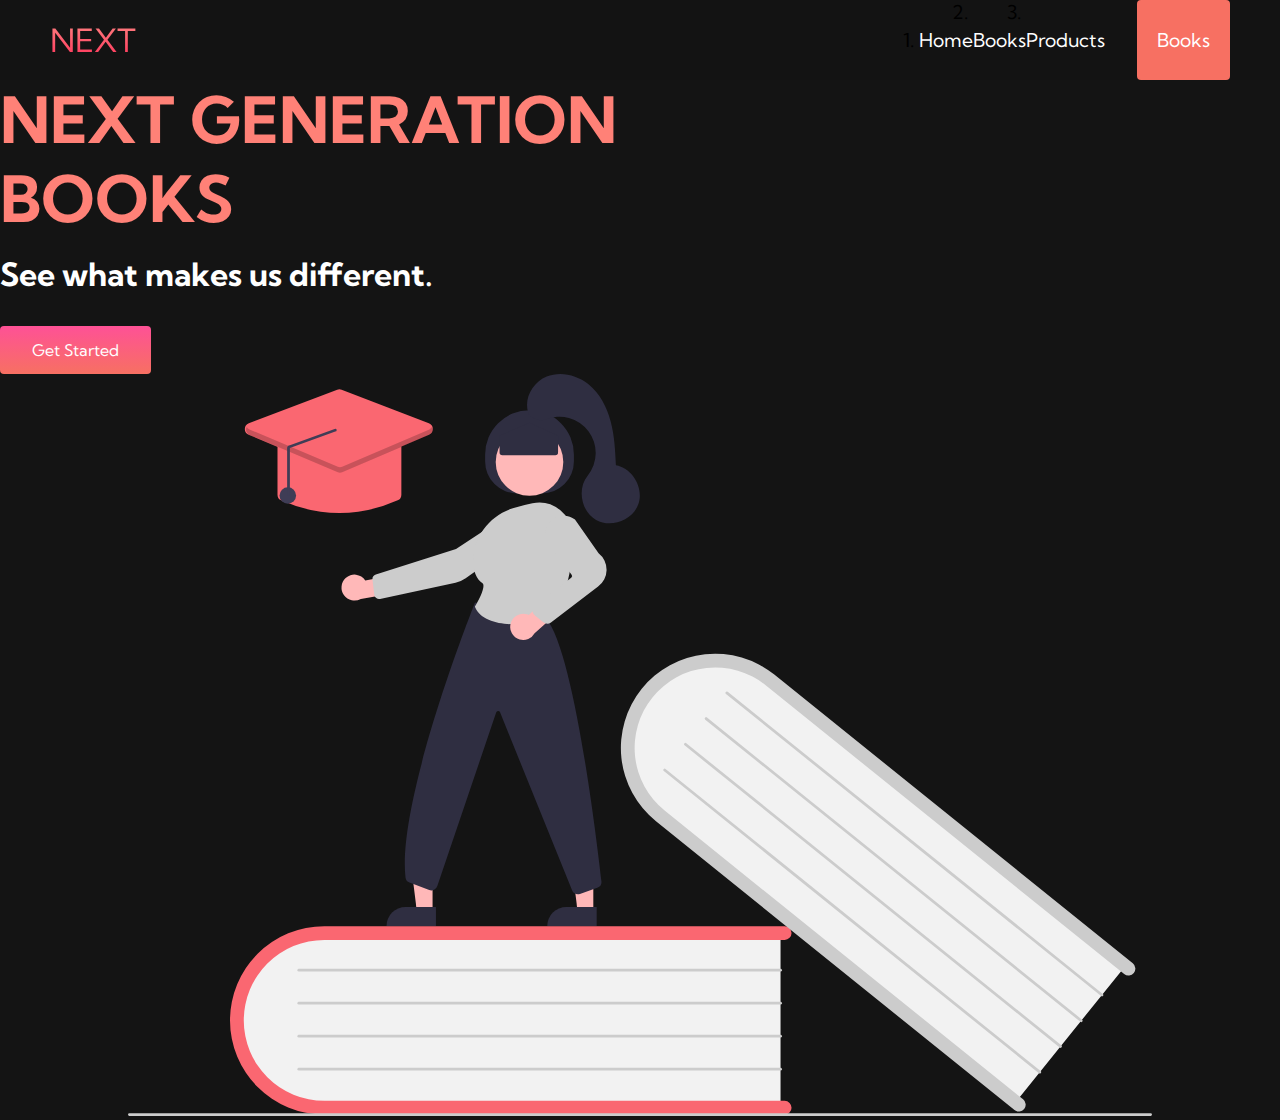
==== index.html @ 2623f361 "I continued adding more things." ====
<!DOCTYPE html>
<html lang="en">
    <head>
        <meta charset="UTF-8">
        <meta name="viewport" content="width=device-width, initial-scale=1.0">
        <title>
            BookNest: Your Home for Literary Treasures
        </title>
        <link rel="stylesheet" href="styles.css">
        <link href="https://fonts.googleapis.com/css2?family=Kumbh+Sans:wght@100..900&display=swap" rel="stylesheet">
    </head>
    <body>
        <nav class="navbar">
            <div class="navbar__container">
                <a href="/" id="navbar__logo">NEXT</a>
                <div class="navbar__toggle" id="mobile-menu">
                    <span class="bar"></span>
                    <span class="bar"></span>
                    <span class="bar"></span>
                </div>
                <ul class="navbar__menu">
                    <li class="navbar__item">
                        <a href="/" class="navbar__links">
                            Home
                        </a>
                    </li>
                    <li class="navbar__item"></li>
                        <a href="/books.html" class="navbar__links">
                            Books
                        </a>
                    </li>
                    <li class="navbar__item"></li>
                        <a href="/" class="navbar__links">
                            Products
                        </a>
                    </li>
                    <li class="navbar__btn"></li>
                        <a href="/" class="button">
                            Books
                        </a>
                    </li>
                </ul>
            </div>
        </nav>

        <!-- Hero Section -->
        <div class="main">
            <div class="main__contain">
                <div class="main__content">
                    <h1>NEXT GENERATION</h1>
                    <h2>BOOKS</h2>
                    <p>See what makes us different.</p>
                    <button class="main__btn"><a href="/">Get Started</a></button>
                </div>
                <div class="main__img--container">
                    <img src="images/pic1.svg" alt="pic" id="main__img">
                </div>
            </div>
        </div>

        <script src="app.js">
        </script>
    </body>
</html>
---- styles.css ----
*{
    box-sizing:border-box;
    margin: 0;
    padding: 0;
    font-family: 'Kumbh Sans', sans-serif;
}

.navbar{
    background: #131313;
    height: 80px;
    display: flex;
    justify-content: center;
    align-items: center;
    font-size: 1.2rem;
    position: sticky;
    top: 0;
    z-index: 999;
}

.navbar__container{
    display:flex;
    justify-content:space-between;
    height: 80px;
    z-index: 1;
    width: 100%;
    max-width:1300px;
    margin: 0 auto;
    padding: 0 50px;
}

#navbar__logo{
    background-color:#ff8177;
    background-image: linear-gradient(to top, #ff0844 0%, #ffb199 100%);
    background-size: 100%;
    -webkit-background-clip: text;
    -moz-background-clip: text;
    -webkit-text-fill-color: transparent;
    -moz-text-fill-color: transparent;
    display: flex;
    align-items: center;
    cursor: pointer;
    text-decoration: none;
    font-size: 2rem;
}

.fa-gem{
    margin-right: 0.5rem;
}

.navbar__menu{
    display:flex;
    align-items: center;
    list-style: non;
    text-align: center;
}

.navbar__item{
    height: 80px;
}

.navbar__links{
    color: #fff;
    display: flex;
    align-items: center;
    justify-content: center;
    text-decoration: none;
    padding: 0 1 rem;
    height: 100%;
}

.navbar__btn{
    display: flex;
    justify-content: center;
    align-items: center;
    padding: 0 1rem;
    width: 100%;
}

.button {
    display: flex;
    justify-content: center;
    align-items: center;
    text-decoration: none;
    padding: 10px 20px;
    height: 100%;
    width: 100%;
    border: none;
    outline: none;
    border-radius: 4px;
    background: #f77062;
    color: #fff;
}

.button:hover {
    background: #9c4137;
    transition: all 0.3s ease;
}

.navbar__links:hover {
    color: #f77062;
    transition: all 0.3s ease;
}

@media screen and (max-width: 960px) {
    .navbar__menu {
        display: grid;
        grid-template-columns: auto;
        margin: 0;
        width: 100%;
        position: absolute;
        top: -1000px;
        opacity: 0;
        transition: all 0.5s ease;
        height: 50vh;
        z-index: -1;
        background: #131313;
    }

    .navbar__menu.active {
        background: #131313;
        top: 100%;
        opacity: 1;
        transition: all 0.5s ease;
        z-index: 99;
        height: 50vh;
        font-size: 1.6rem;
    }

    #navbar__logo {
        padding-left: 25px;
    }

    .navbar__toggle .bar {
        width: 25px;
        height: 3px;
        margin: 5px auto;
        transition: all 0.3s ease-in-out;
        background: #fff;
    }

    .navbar__item {
        width: 100%;
    }

    .navbar__links {
        text-align: center;
        padding: 2rem;
        width: 100%;
        display: table;
    }

    #mobile-menu {
        position: absolute;
        top: 20%;
        right: 5%;
        transform: translate(5%, 20%);
    }

    .navbar__btn {
        padding-bottom: 2rem;
    }

    .button {
        display: flex;
        justify-content: center;
        align-items: center;
        width: 80%;
        height: 80px;
        margin: 0;
    }

    .navbar__toggle .bar {
        display: block;
        cursor: pointer;
    }

    #mobile-menu.is-active .bar:nth-child(2) {
        opacity: 0;
    }

    #mobile-menu.is-active .bar:nth-child(1) {
        transform: translateY(8px) rotate(45deg);
    }

    #mobile-menu.is-active .bar:nth-child(3) {
        transform: translateY(-8px) rotate(-45deg);
    }
}

/* Hero Sction CSS */
.main {
    background-color: #141414;
}

.main__container {
    display: grind;
    grid-template-columns: 1fr 1fr;
    align-items: center;
    justify-self: center;
    margin: 0 auto;
    height: 90vh;
    background-color: #141414;
    z-index: 1;
    width: 100%;
    max-width: 1300px;
    padding: 0 50px;
}

.main__content h1 {
    font-size: 4rem;
    background-color: #ff8177;
    background-image: linear-gradient(to top, #ff0844 0% #ffb199 100%);
    background-size: 100%;
    -webkit-background-clip: text;
    -moz-background: text;
    -webkit-text-fill-color: transparent;
    -moz-text-fill-color: transparent;
}

.main__content h2 {
    font-size: 4rem;
    background-color: #ff8177;
    background-image: linear-gradient(to top, #b721ff 0% #21d4fd 100%);
    background-size: 100%;
    -webkit-background-clip: text;
    -moz-background: text;
    -webkit-text-fill-color: transparent;
    -moz-text-fill-color: transparent;
}

.main__content p {
    margin-top: 1rem;
    font-size: 2rem;
    font-weight: 700;
    color: #fff;
}

.main__btn {
    font-size: 1rem;
    background-image: linear-gradient(to top, #f77062 0%, #fe5196 100%);
    padding: 14px 32px;
    border: none;
    border-radius: 4px;
    color: #fff;
    margin-top: 2rem;
    cursor: pointer;
    position: relative;
    transition:all 0.35s;
    outline: none;
}

.main__btn a {
    position: relative;
    z-index: 2;
    color: #fff;
    text-decoration: none;
}

.main__btn:after {
    position: absolute;
    content: '';
    top: 0;
    left: 0;
    width: 0;
    height: 100%;
    background: #9c4137;
    transition: all 0.35s;
    border-radius: 4px;
}

.main__btn:hover {
    color: #fff;
}

.main__btn:hover:after {
    width: 100%;
}

.main__img--container {
    text-align: center
}

#main__img {
    height: 80%;
    width: 80%
}

/* Mobile Responsive */
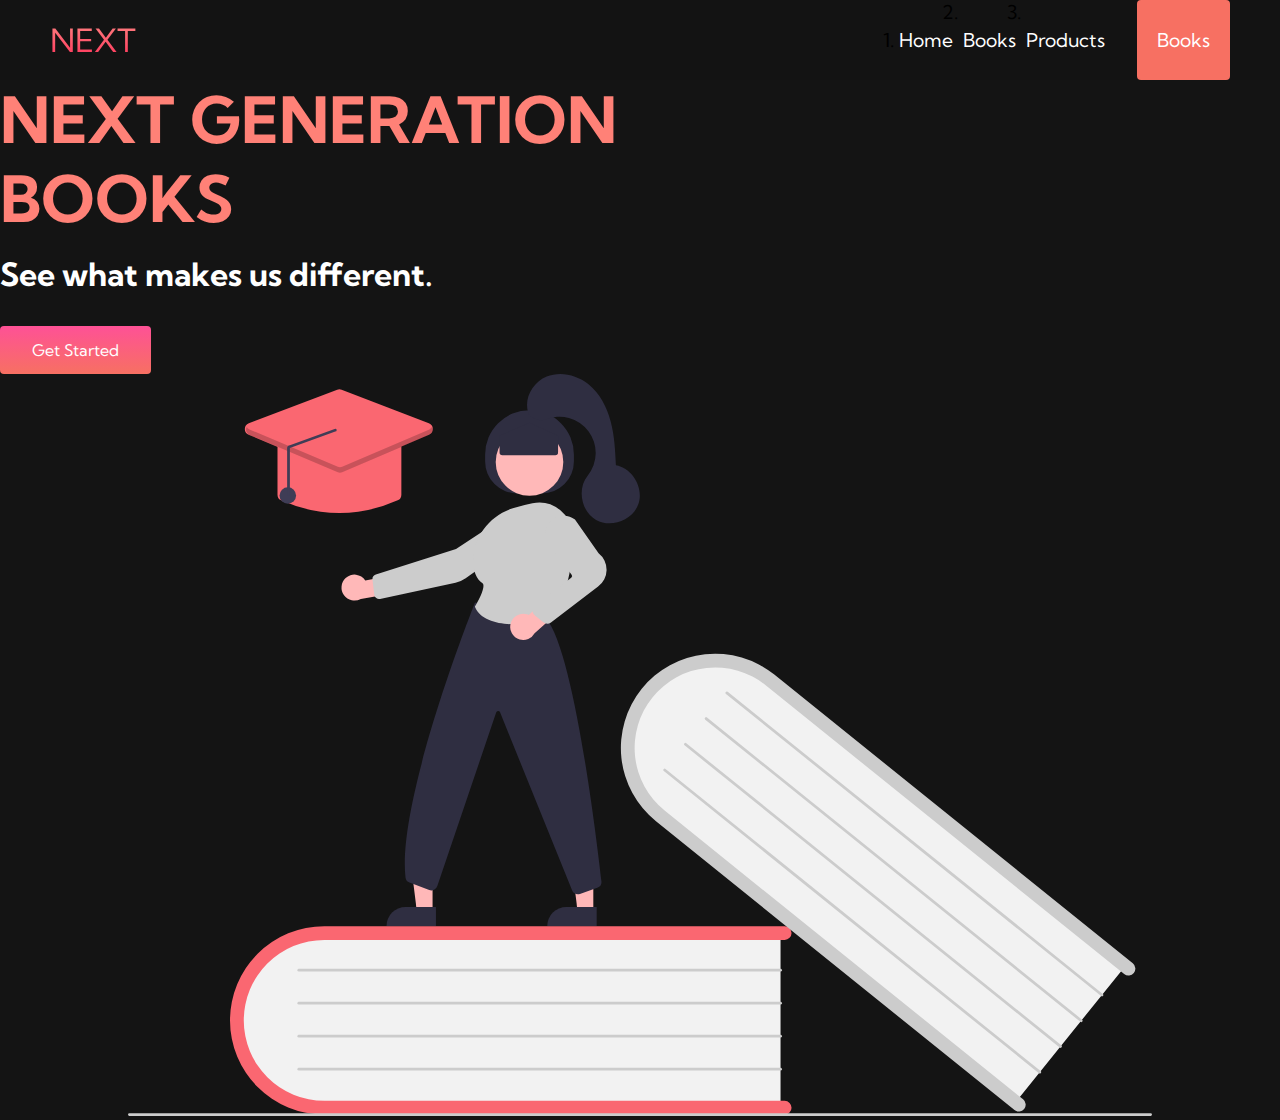
==== commit 1e7fbe6b: "I added an icon and changed an after colour of a button." ====
--- a/index.html
+++ b/index.html
@@ -8,6 +8,7 @@
         </title>
         <link rel="stylesheet" href="styles.css">
         <link href="https://fonts.googleapis.com/css2?family=Kumbh+Sans:wght@100..900&display=swap" rel="stylesheet">
+        <link rel="stylesheet" href="https://cdnjs.cloudflare.com/ajax/libs/font-awesome/6.6.0/css/all.min.css" integrity="sha512-Kc323vGBEqzTmouAECnVceyQqyqdsSiqLQISBL29aUW4U/M7pSPA/gEUZQqv1cwx4OnYxTxve5UMg5GT6L4JJg==" crossorigin="anonymous" referrerpolicy="no-referrer" />
     </head>
     <body>
         <nav class="navbar">
@@ -49,13 +50,12 @@
                 <div class="main__content">
                     <h1>NEXT GENERATION</h1>
                     <h2>BOOKS</h2>
-                    <p>See what makes us different.</p>
+                    <p>See what makes us different. <i class="fa-solid fa-book"></i></p>
                     <button class="main__btn"><a href="/">Get Started</a></button>
                 </div>
                 <div class="main__img--container">
                     <img src="images/pic1.svg" alt="pic" id="main__img">
                 </div>
-            </div>
         </div>
 
         <script src="app.js">
--- a/styles.css
+++ b/styles.css
@@ -56,6 +56,7 @@
 
 .navbar__item{
     height: 80px;
+    margin-left: 10px;
 }
 
 .navbar__links{
@@ -263,7 +264,7 @@
     left: 0;
     width: 0;
     height: 100%;
-    background: #9c4137;
+    background: linear-gradient(to top, #b85146 0%, #ca4178 100%);
     transition: all 0.35s;
     border-radius: 4px;
 }
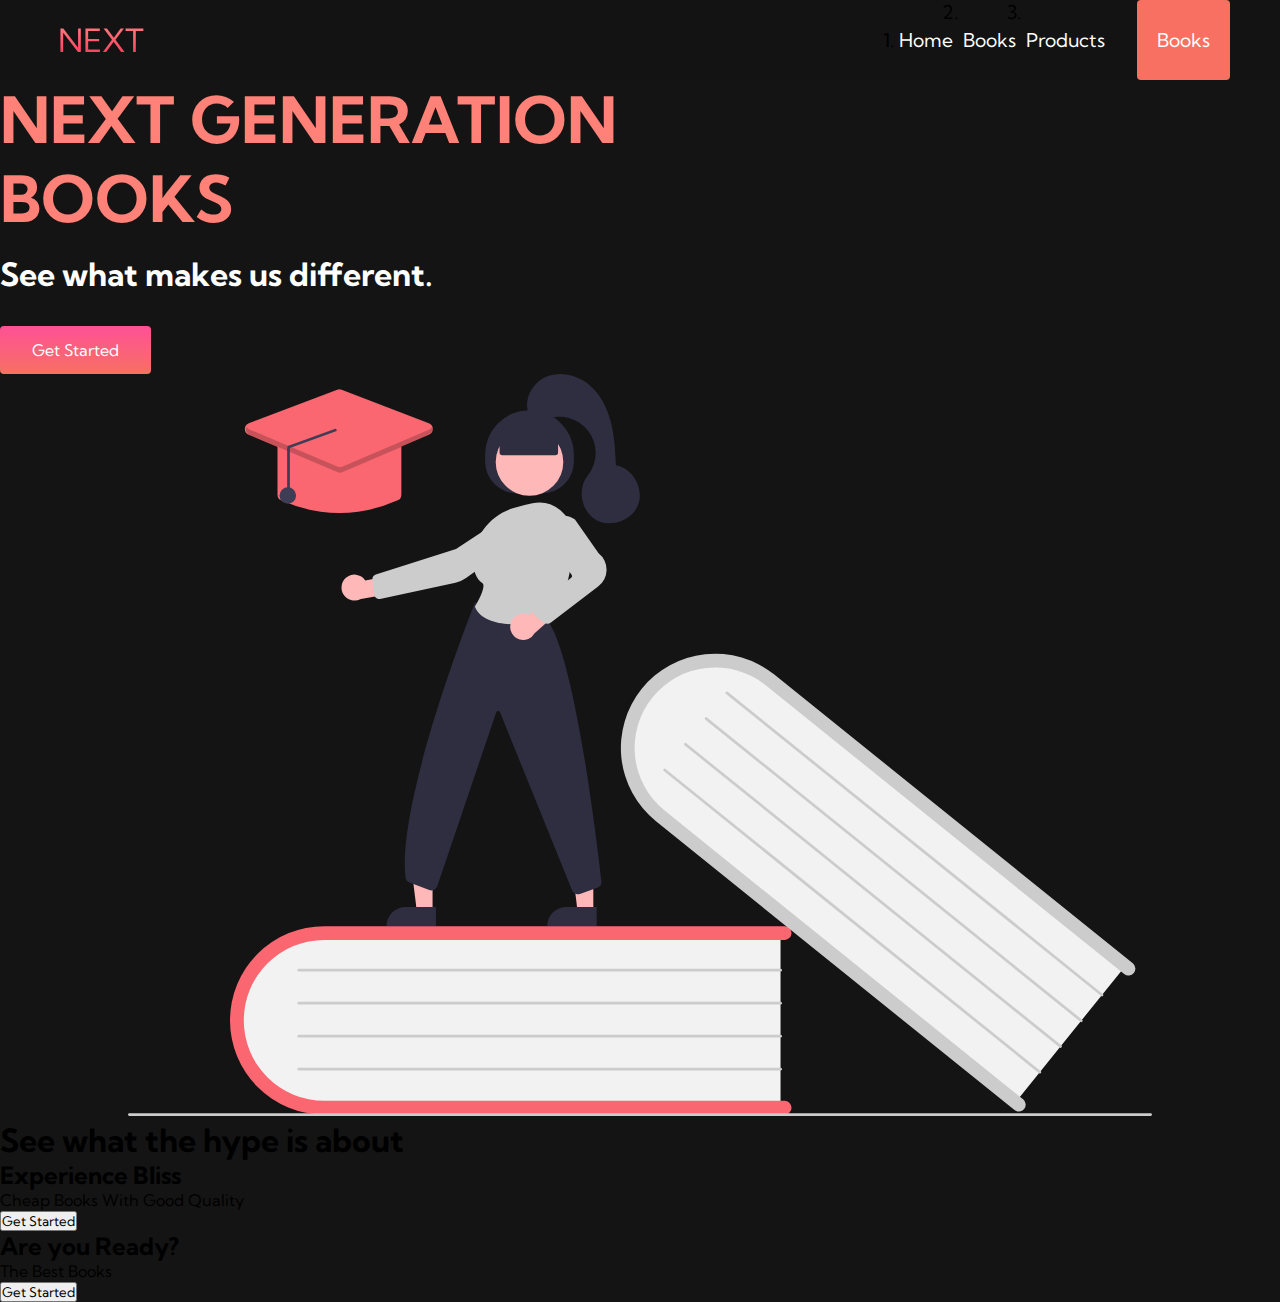
==== commit 923f4708: "I added more things to the website." ====
--- a/index.html
+++ b/index.html
@@ -11,9 +11,12 @@
         <link rel="stylesheet" href="https://cdnjs.cloudflare.com/ajax/libs/font-awesome/6.6.0/css/all.min.css" integrity="sha512-Kc323vGBEqzTmouAECnVceyQqyqdsSiqLQISBL29aUW4U/M7pSPA/gEUZQqv1cwx4OnYxTxve5UMg5GT6L4JJg==" crossorigin="anonymous" referrerpolicy="no-referrer" />
     </head>
     <body>
+        <!-- Navbar Section -->
         <nav class="navbar">
             <div class="navbar__container">
-                <a href="/" id="navbar__logo">NEXT</a>
+                <a href="/" id="navbar__logo">
+                    <i class="fas fa-gem">
+                </i>NEXT</a>
                 <div class="navbar__toggle" id="mobile-menu">
                     <span class="bar"></span>
                     <span class="bar"></span>
@@ -58,6 +61,22 @@
                 </div>
         </div>
 
+        <!-- Services Section -->
+        <div class="services">
+            <h1>See what the hype is about</h1>
+            <div class="services__container">
+                <div class="services__card">
+                    <h2>Experience Bliss</h2>
+                    <p>Cheap Books With Good Quality</p>
+                    <button>Get Started</button>
+                </div>
+                <div class="services__card"></div>
+                    <h2>Are you Ready?</h2>
+                    <p>The Best Books</p>
+                    <button>Get Started</button>
+                </div>
+            </div>
+        </div>
         <script src="app.js">
         </script>
     </body>
--- a/styles.css
+++ b/styles.css
@@ -287,3 +287,54 @@
 }
 
 /* Mobile Responsive */
+@media screen and (max-width: 768px) {
+    .main__container {
+        display: grid;
+        grid-template-columns:auto;
+        align-items: center;
+        justify-self: center;
+        width: 100%;
+        margin: 0 auto;
+        height: 90vh
+    }
+
+    .main__content {
+        text-align: center;
+        margin-bottom: 4rem;
+    }
+
+    .main__content h1 {
+        font-size: 2.5rem;
+        margin-top: 2rem;
+    }
+
+    .main__content h2 {
+        font-size: 3rem;
+    }
+
+    .main__content p {
+        margin-top: 1rem;
+        font-size: 1.5rem;
+    }
+}
+
+@media screen and (max-width: 480px) {
+    .main__content h1 {
+        font-size: 2rem;
+        margin-top: 3rem;
+    }
+
+    .main__content h2 {
+        font-size: 2rem;
+    }
+
+    .main__content p {
+        margin-top: 2rem;
+        font-size: 1.5rem;
+    }
+
+    .main__btn {
+        padding: 12px 36px;
+        margin: 2.5rem 0;
+    }
+}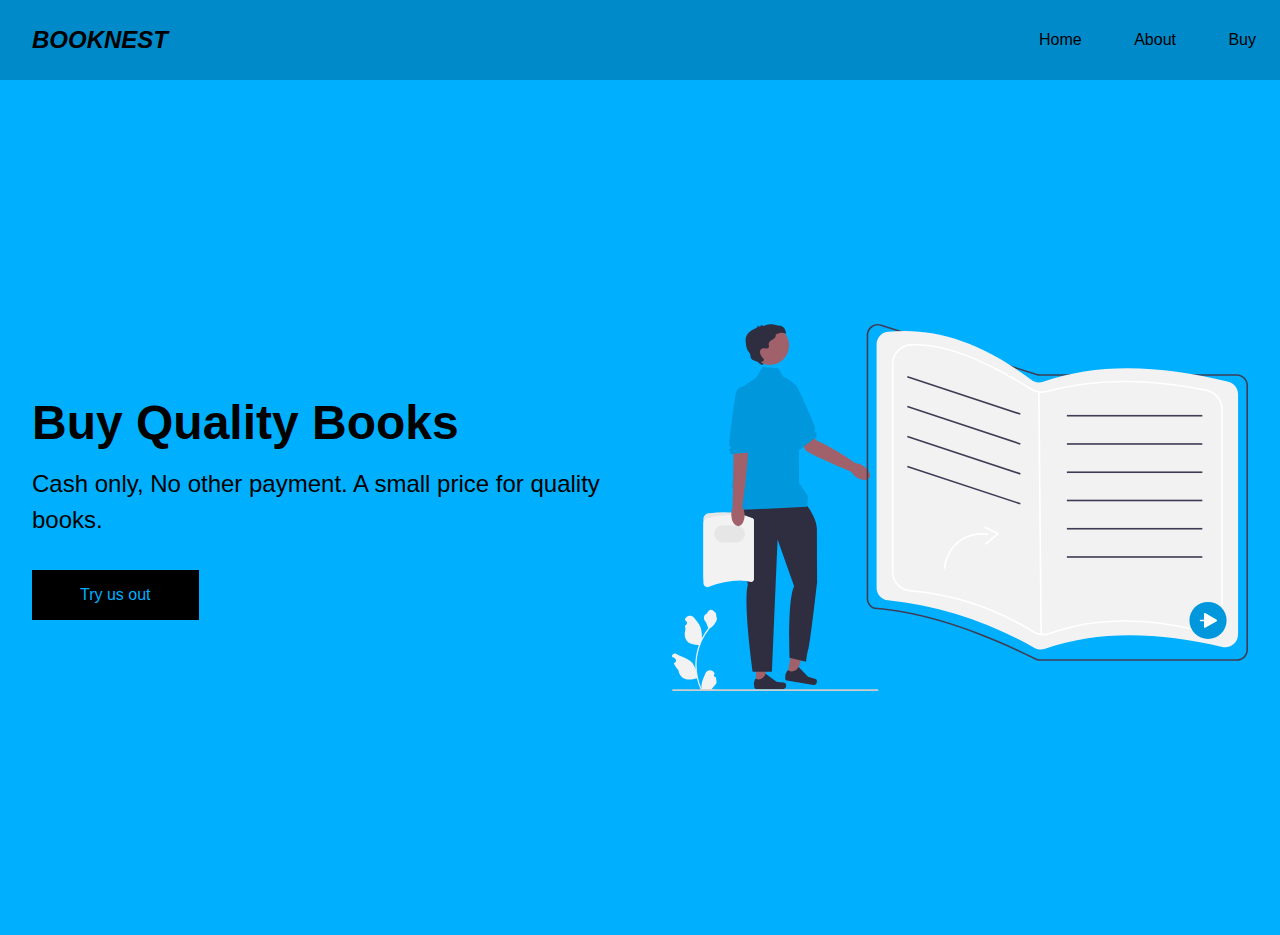
==== commit 1d3df8fd: "Just started a new website." ====
--- a/index.html
+++ b/index.html
@@ -3,81 +3,29 @@
     <head>
         <meta charset="UTF-8">
         <meta name="viewport" content="width=device-width, initial-scale=1.0">
-        <title>
-            BookNest: Your Home for Literary Treasures
-        </title>
-        <link rel="stylesheet" href="styles.css">
-        <link href="https://fonts.googleapis.com/css2?family=Kumbh+Sans:wght@100..900&display=swap" rel="stylesheet">
-        <link rel="stylesheet" href="https://cdnjs.cloudflare.com/ajax/libs/font-awesome/6.6.0/css/all.min.css" integrity="sha512-Kc323vGBEqzTmouAECnVceyQqyqdsSiqLQISBL29aUW4U/M7pSPA/gEUZQqv1cwx4OnYxTxve5UMg5GT6L4JJg==" crossorigin="anonymous" referrerpolicy="no-referrer" />
+        <title>Booknest</title>
+        <link rel="stylesheet" href="style.css">
     </head>
     <body>
-        <!-- Navbar Section -->
-        <nav class="navbar">
-            <div class="navbar__container">
-                <a href="/" id="navbar__logo">
-                    <i class="fas fa-gem">
-                </i>NEXT</a>
-                <div class="navbar__toggle" id="mobile-menu">
-                    <span class="bar"></span>
-                    <span class="bar"></span>
-                    <span class="bar"></span>
-                </div>
-                <ul class="navbar__menu">
-                    <li class="navbar__item">
-                        <a href="/" class="navbar__links">
-                            Home
-                        </a>
-                    </li>
-                    <li class="navbar__item"></li>
-                        <a href="/books.html" class="navbar__links">
-                            Books
-                        </a>
-                    </li>
-                    <li class="navbar__item"></li>
-                        <a href="/" class="navbar__links">
-                            Products
-                        </a>
-                    </li>
-                    <li class="navbar__btn"></li>
-                        <a href="/" class="button">
-                            Books
-                        </a>
-                    </li>
-                </ul>
+        <nav>
+            <div class="logo">BOOKNEST</div>
+            <div class="nav-items">
+                <a href="/home.html">Home</a>
+                <a href="/about.html">About</a>
+                <a href="/buy.html">Buy</a>
             </div>
         </nav>
-
-        <!-- Hero Section -->
-        <div class="main">
-            <div class="main__contain">
-                <div class="main__content">
-                    <h1>NEXT GENERATION</h1>
-                    <h2>BOOKS</h2>
-                    <p>See what makes us different. <i class="fa-solid fa-book"></i></p>
-                    <button class="main__btn"><a href="/">Get Started</a></button>
+        <section class="hero">
+            <div class="hero-container">
+                <div class="column-left">
+                    <h1>Buy Quality Books</h1>
+                    <p>Cash only, No other payment. A small price for quality books.</p>
+                    <button>Try us out</button>
                 </div>
-                <div class="main__img--container">
-                    <img src="images/pic1.svg" alt="pic" id="main__img">
-                </div>
-        </div>
-
-        <!-- Services Section -->
-        <div class="services">
-            <h1>See what the hype is about</h1>
-            <div class="services__container">
-                <div class="services__card">
-                    <h2>Experience Bliss</h2>
-                    <p>Cheap Books With Good Quality</p>
-                    <button>Get Started</button>
-                </div>
-                <div class="services__card"></div>
-                    <h2>Are you Ready?</h2>
-                    <p>The Best Books</p>
-                    <button>Get Started</button>
+                <div class="column-right">
+                    <img src="./image-1.svg" alt="illustration" class="hero-image">
                 </div>
             </div>
-        </div>
-        <script src="app.js">
-        </script>
+        </section>
     </body>
 </html>--- a/style.css
+++ b/style.css
@@ -0,0 +1,96 @@
+ * {
+    box-sizing: border-box;
+    margin:0;
+    padding:0;
+    font-family: 'Trebuchet MS', 'Lucida Sans Unicode', 'Lucida Grande', 'Lucida Sans', Arial, sans-serif;
+}
+
+nav {
+    height: 80px;
+    background: #008aca;
+    display: flex;
+    justify-content: space-between;
+    align-items: center;
+    padding: 0rem calc((100vw - 1300px) / 2)
+}
+
+.logo {
+    color: #000;
+    font-size: 1.5rem;
+    font-weight: bold;
+    font-style: italic;
+    padding: 0 2rem;
+}
+
+nav a {
+    text-decoration: none;
+    color: #000;
+    padding: 0 1.5rem;
+}
+
+nav a:hover {
+    color: #fff;
+}
+
+.hero {
+    background: #00B0FF
+}
+
+.hero-container {
+    display: grid;
+    grid-template-columns: 1fr 1fr;
+    height: 95vh;
+    padding: 3rem calc((100vw - 1300px) / 2)
+}
+
+.column-left {
+    display: flex;
+    flex-direction: column;
+    justify-content: center;
+    align-items: flex-start;
+    color: #000;
+    padding: 0rem 2rem;
+}
+
+.column-left h1 {
+    margin-bottom: 1rem;
+    font-size: 3rem;
+}
+
+.column-left p {
+    margin-bottom: 2rem;
+    font-size: 1.5rem;
+    line-height: 1.5;
+}
+
+button {
+    padding: 1rem 3rem;
+    font-size: 1rem;
+    border: none;
+    color: #00B0FF;
+    background: #000;
+    cursor: pointer;
+}
+
+button:hover {
+    background: #000;
+    color: #fff;
+}
+
+.column-right {
+    display: flex;
+    justify-content: center;
+    align-items: center;
+    padding: 0rem 2rem;
+}
+
+.hero-image {
+    width: 100%;
+    height: 100%;
+}
+
+@media screen and (max-width: 768px) {
+    .hero-container {
+        grid-template-columns: 1fr;
+    }
+}